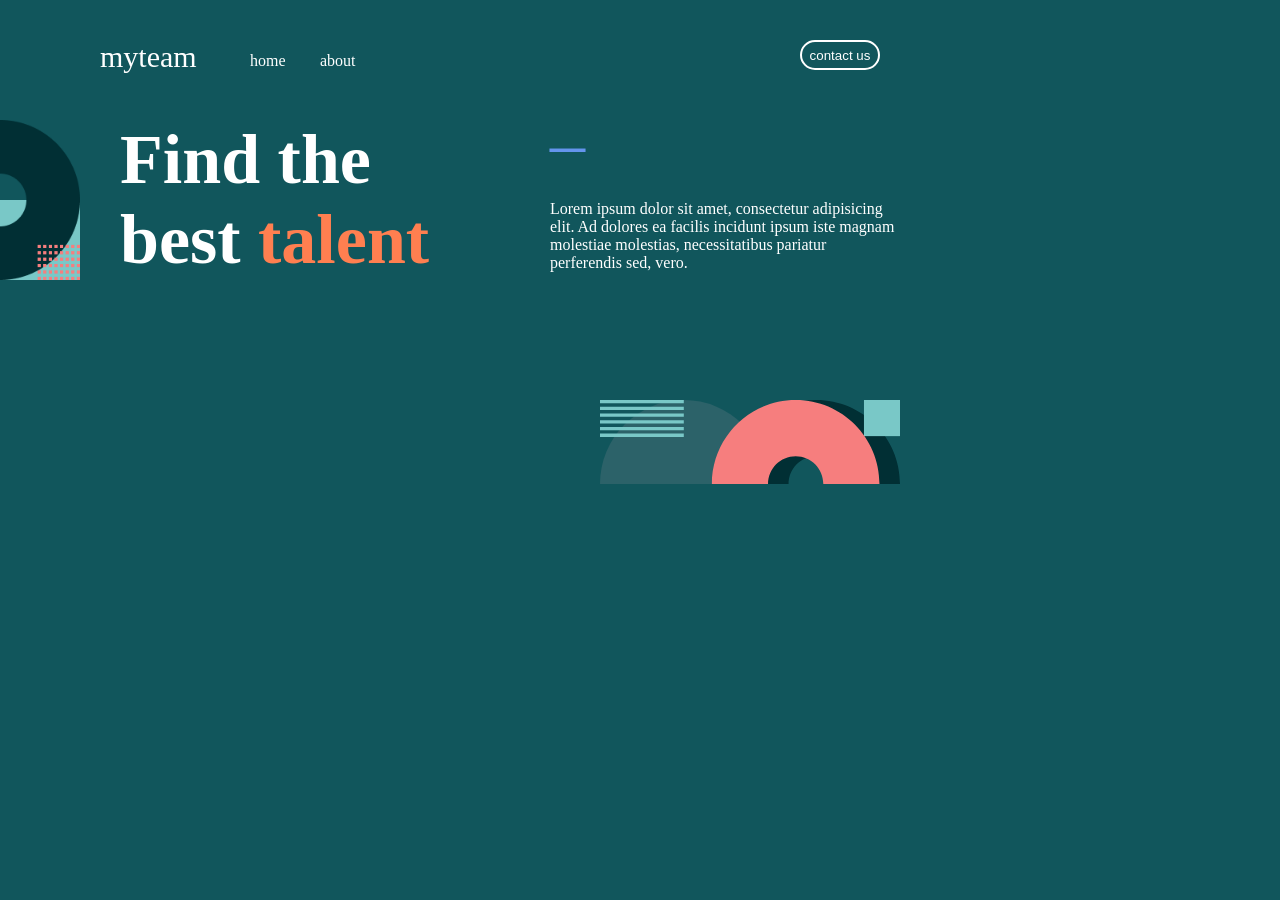
==== keraksiz/index.html @ d2bdac20 "mardon bugun" ====
<!doctype html>
<html lang="en">
<head>
    <meta charset="UTF-8">
    <meta name="viewport"
          content="width=device-width, user-scalable=no, initial-scale=1.0, maximum-scale=1.0, minimum-scale=1.0">
    <meta http-equiv="X-UA-Compatible" content="ie=edge">
    <title>Document</title>
</head>
<link rel="stylesheet" href="main.css">
<body>
<h1 class="talent">Find the best <span class="talent__show">talent</span> </h1>
<div class="container">
    <p class="container__menu">myteam</p>
    <div class="container__box">
        <div class="container__box__one">
            <p>home <span class="container__box__one__a">about</span></p>

        </div>

    </div>
    <div class="container__bloc" >
        <button class="container__bloc__btn">contact us</button>
    </div>
    <div class="container__text">
        <p>Lorem ipsum dolor sit amet, consectetur adipisicing elit. Ad dolores ea facilis incidunt ipsum iste magnam molestiae molestias, necessitatibus pariatur perferendis sed, vero.</p>
    </div>
    <div class="container__chiziq">
        <p>_</p>
    </div>
    <div class="container__img">
        <img  class="container__img__one" src="../img/aylana.png" alt="rasm" >
    </div>
    <div class="container__imgg">
        <img  class="container__img__two" src="../img/qiyshiqrasm.svg" alt="rasm" >
    </div>

</div>

</body>
</html>
---- keraksiz/main.css ----
*{
    margin: 0;
    padding: 0;
    box-sizing: border-box;
}
body{
    background: #11565C;
}
.talent{
    margin: 120px;
    font-size: 70px;
    width: 350px;
    color: white;
}
.talent__show{
    color: coral;
}
.container__menu{
    color: white;
    top: 40px;
    left: 100px;
    position: absolute;
    font-size: 30px;
}
.container__box{
    color: white;
    gap: 20px;
    top: 52px;
    left: 250px;
    position: absolute;
}
.container__box__one__a{
    left:70px;
    position: absolute;
}
.container__bloc__btn{
    top:40px;
    left: 800px;
    position: absolute;
    background: #11565C;
    border: 2px solid white;
    border-radius: 15px;
    width: 80px;
    height: 30px;
    color: white;
}
.container__text{
    color: white;
    width: 350px;
    top:200px;
    left: 550px;
    position: absolute;
}
.container__chiziq{
    color: cornflowerblue;
    font-size: 70px;
    top: 80px;
    left: 550px;
    position: absolute;
}
.container__img{
    top: 120px;
    position: absolute;
    width: 10px;
    height: 10px;
}
.container__img__one{
    width: 80px;
}
.container__imgg{
    left: 600px;
    top: 400px;
    position: absolute;
    width: 10px;
    height: 10px;
}
.container__img__two{
    width: 300px;

}
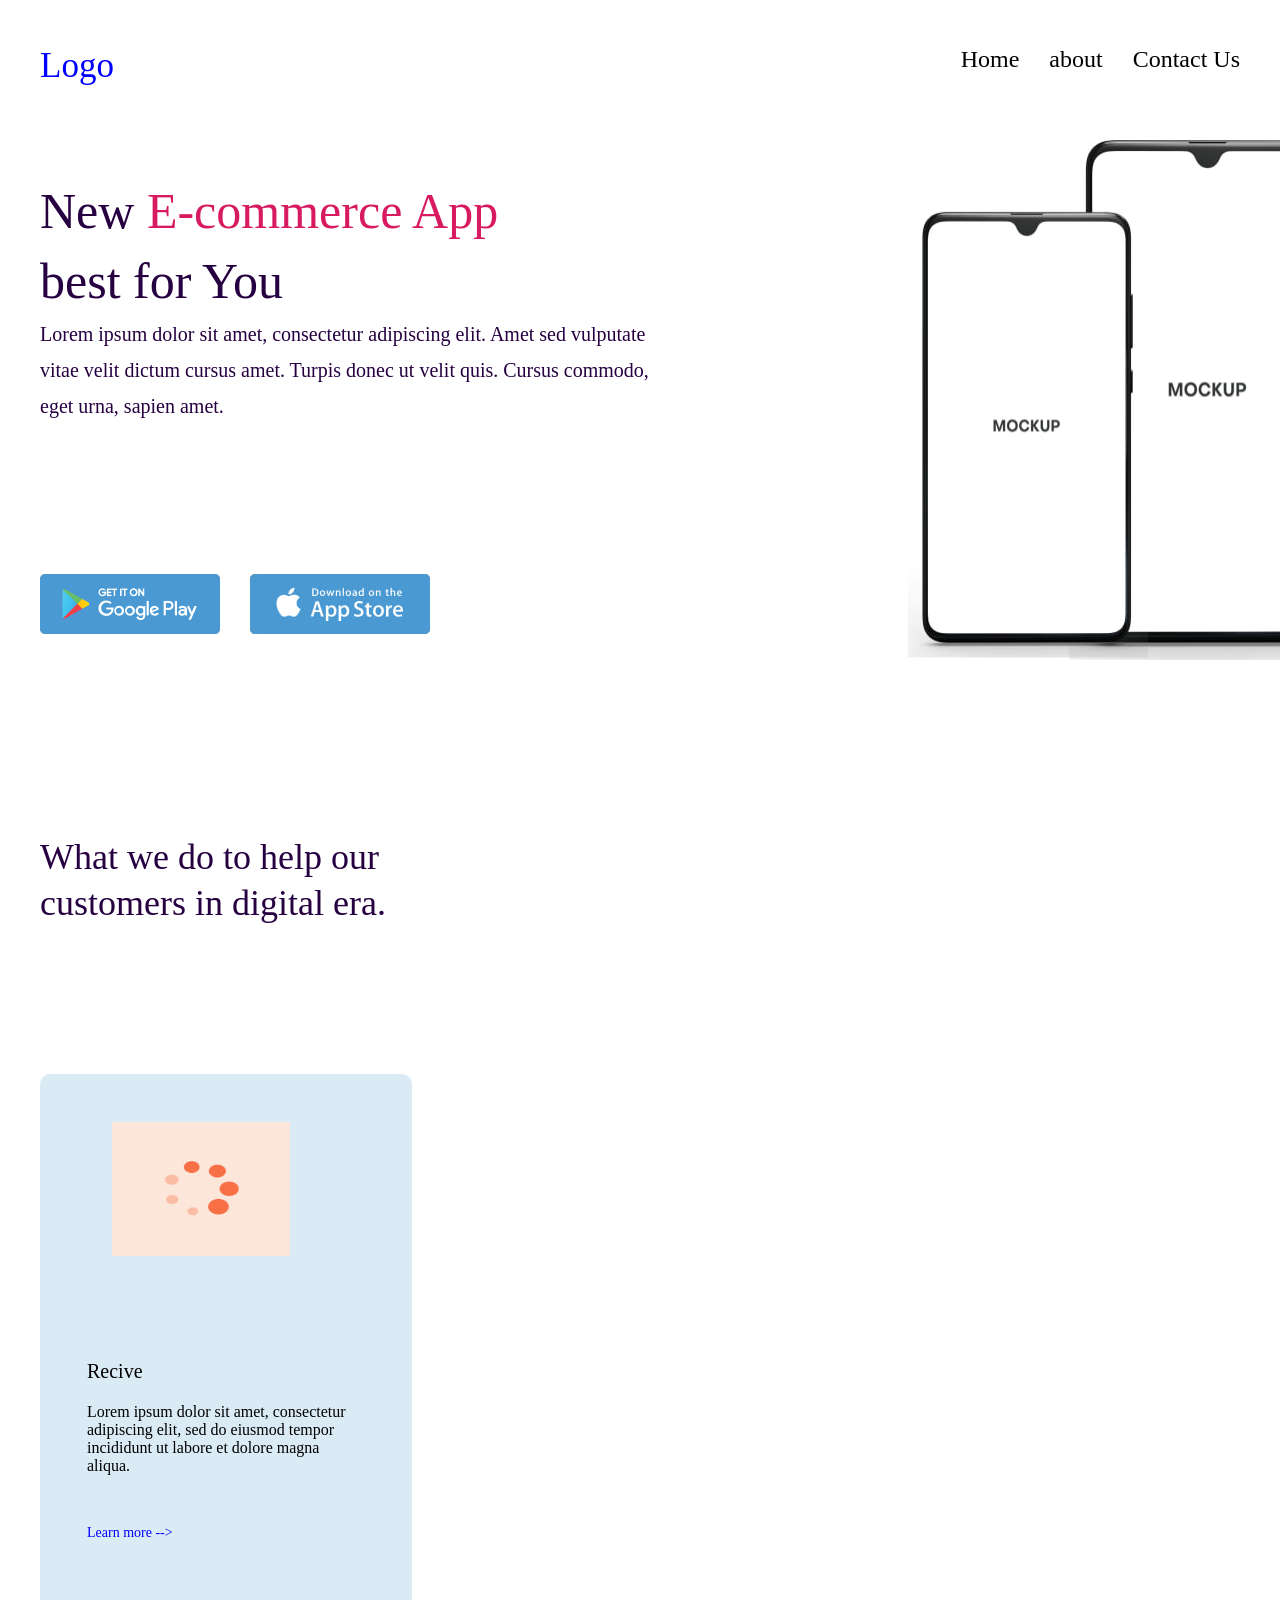
==== commit 6325d110: "mardon" ====
--- a/keraksiz/index.html
+++ b/keraksiz/index.html
@@ -5,37 +5,82 @@
     <meta name="viewport"
           content="width=device-width, user-scalable=no, initial-scale=1.0, maximum-scale=1.0, minimum-scale=1.0">
     <meta http-equiv="X-UA-Compatible" content="ie=edge">
-    <title>Document</title>
+    <title>Mardoning praekti</title>
 </head>
 <link rel="stylesheet" href="main.css">
 <body>
-<h1 class="talent">Find the best <span class="talent__show">talent</span> </h1>
-<div class="container">
-    <p class="container__menu">myteam</p>
-    <div class="container__box">
-        <div class="container__box__one">
-            <p>home <span class="container__box__one__a">about</span></p>
+<header>
+    <div class="container flex header__box">
+        <div class="logo">Logo</div>
+        <nav class="menu">
+            <ul class="menu" style="list-style: none;">
+                <li>Home</li>
+                <li>about</li>
+                <li>Contact Us</li>
+
+            </ul>
+        </nav>
+
+    </div>
+
+</header>
+<main>
+    <section>
+        <div class="container">
+            <div class="hero__text">
+                <p class="hero__title"> New<span class="hero__title__one"> E-commerce App</span>
+                    best for You</p>
+                <p class="hero__title2">Lorem ipsum dolor sit amet, consectetur adipiscing elit. Amet sed vulputate
+                    vitae velit dictum cursus amet. Turpis donec ut velit quis. Cursus commodo, eget urna, sapien
+                    amet. </p>
+
+            </div>
+            <div class="img">
+                <img class="img__one" src="../img/photo_2026-10-21_19-16-57.jpg" alt="telefon">
+                <div class="img__two">
+                    <img src="../img/googleplay.jpg" alt="google play">
+                    <img src="../img/apstore.jpg" alt="appstore">
+                </div>
+
+            </div>
+
 
         </div>
 
-    </div>
-    <div class="container__bloc" >
-        <button class="container__bloc__btn">contact us</button>
-    </div>
-    <div class="container__text">
-        <p>Lorem ipsum dolor sit amet, consectetur adipisicing elit. Ad dolores ea facilis incidunt ipsum iste magnam molestiae molestias, necessitatibus pariatur perferendis sed, vero.</p>
-    </div>
-    <div class="container__chiziq">
-        <p>_</p>
-    </div>
-    <div class="container__img">
-        <img  class="container__img__one" src="../img/aylana.png" alt="rasm" >
-    </div>
-    <div class="container__imgg">
-        <img  class="container__img__two" src="../img/qiyshiqrasm.svg" alt="rasm" >
-    </div>
+    </section>
+    <section>
+        <div class="container">
+            <div class="title__text">
+                <p>What we do to help
+                    our customers in
+                    digital era.</p>
+            </div>
+            <div class="box">
+                <div class="box__one">
+                    <img class="box__one1" src="/img/rasm.jpg" alt="telefon">
+                    <div class="box__one2">
 
-</div>
+                        <p class="box__text1" style="font-size: 20px">Recive</p>
+                        <p class="box__text2">Lorem ipsum dolor sit amet, consectetur adipiscing elit, sed do eiusmod tempor incididunt ut
+                            labore et dolore magna aliqua. </p>
+                        <p class="box__text3">Learn more --></p>
+
+                    </div>
+
+                </div>
+                <div class="box__one">
+                   
+
+                </div>
+                <div class="box__one"></div>
+            </div>
+        </div>
+    </section>
+
+</main>
+<footer>
+
+</footer>
 
 </body>
 </html>
--- a/keraksiz/main.css
+++ b/keraksiz/main.css
@@ -1,80 +1,124 @@
-*{
+* {
     margin: 0;
     padding: 0;
     box-sizing: border-box;
 }
-body{
-    background: #11565C;
+
+.container {
+    width: 1200px;
+    margin: 0 auto;;
+
 }
-.talent{
-    margin: 120px;
-    font-size: 70px;
-    width: 350px;
-    color: white;
+
+.header__box {
+    margin-top: 46px;
+
 }
-.talent__show{
-    color: coral;
+
+.flex {
+    display: flex;
+    justify-content: space-between;
 }
-.container__menu{
-    color: white;
-    top: 40px;
-    left: 100px;
-    position: absolute;
-    font-size: 30px;
+
+.menu {
+    list-style: none;
+    display: flex;
+
+    gap: 30px;
+    font-size: 24px;
+
+
 }
-.container__box{
-    color: white;
-    gap: 20px;
-    top: 52px;
-    left: 250px;
-    position: absolute;
+
+.logo {
+    font-size: 35px;
+    color: blue;
 }
-.container__box__one__a{
-    left:70px;
-    position: absolute;
+
+.hero__title {
+    font-weight: 400;
+    width: 493px;
+    height: 140px;
+    font-size: 50px;
+    line-height: 70px;
+    letter-spacing: 2%;
+    margin-top: 90px;
+
+    color: #260041;
+
 }
-.container__bloc__btn{
-    top:40px;
-    left: 800px;
-    position: absolute;
-    background: #11565C;
-    border: 2px solid white;
-    border-radius: 15px;
-    width: 80px;
-    height: 30px;
-    color: white;
+
+.hero__title__one {
+    color: #D81B60;
 }
-.container__text{
-    color: white;
-    width: 350px;
-    top:200px;
-    left: 550px;
-    position: absolute;
+
+.hero__title2 {
+    color: #260041;
+    font-weight: 400;
+    font-size: 20px;
+    line-height: 36px;
+    width: 636px;
+    height: 110px;
 }
-.container__chiziq{
-    color: cornflowerblue;
-    font-size: 70px;
-    top: 80px;
-    left: 550px;
-    position: absolute;
+.img__one{
+    width: 441px;
+    height: 534px;
+    margin-top: -300px;
+    margin-left: 868px;
 }
-.container__img{
-    top: 120px;
-    position: absolute;
-    width: 10px;
-    height: 10px;
+.img__two{
+    display: flex;
+    width: 180px;
+    height: 60px;
+    gap: 30px;
+    margin-top: -90px;
 }
-.container__img__one{
-    width: 80px;
+.title__text{
+    color: #260041;
+    justify-content: end;
+    width: 370px;
+    height: 140px;
+    margin-top: 200px;
+    font-size: 36px;
+    font-weight: 500;
+    line-height: 46px;
+    letter-spacing: 5%;
+
 }
-.container__imgg{
-    left: 600px;
-    top: 400px;
-    position: absolute;
-    width: 10px;
-    height: 10px;
+.box{
+    gap: 100px;
+    display: flex;
+    width: 372px;
+    height: 534px;
+    margin-top: 100px;
+    background-color:  #4A99D333 ;
+    border-radius: 10px;
+
 }
-.container__img__two{
-    width: 300px;
+.box__one1{
+    width: 178px;
+    height: 134px;
+    margin-top: 48px;
+    margin-left: 72px;
+}
+.box__one2{
+    width: 278px;
+    height: 200px;
+    margin-top: 100px;
+    margin-left: 47px;
+}
+.box__text1{
+    font-size: 20px;
+    margin-bottom: 20px;
 
-}+}
+.box__text2{
+    font-size: 16px;
+    margin-bottom: 50px;
+}
+.box__text3{
+    color: blue;
+    font-size: 14px;
+}
+
+
